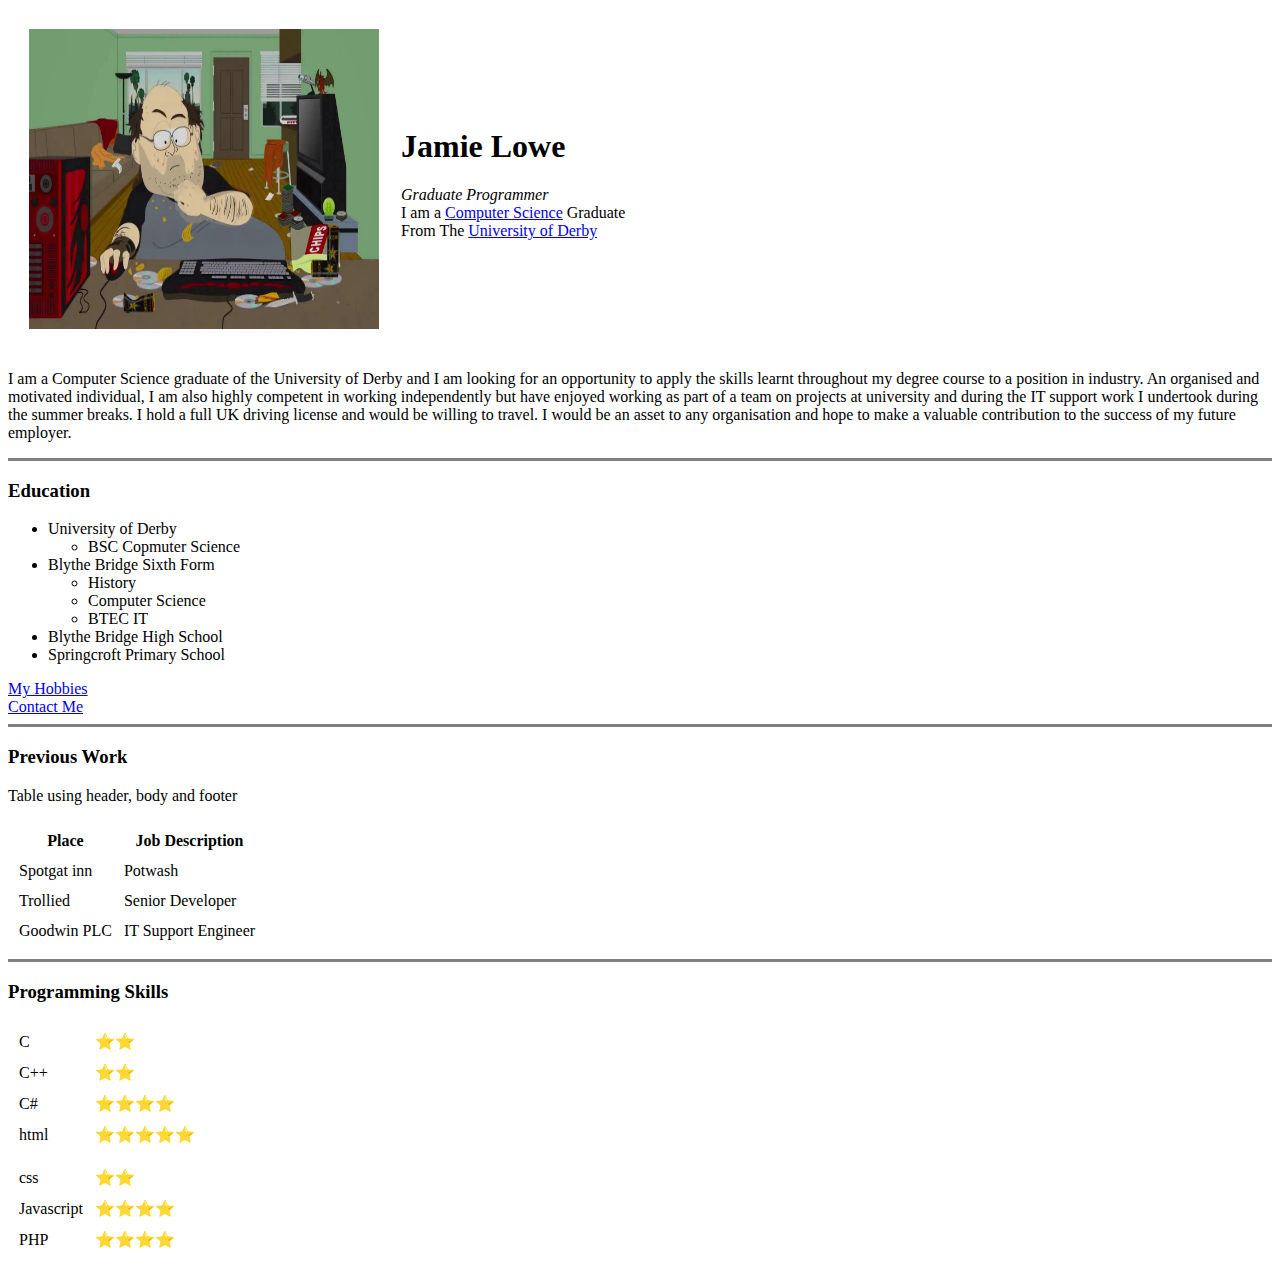
==== index.html @ 84a6593a "Update index.html" ====
<!DOCTYPE html>
<html lang="en" dir="ltr">

<head>
  <meta charset="utf-8">
  <meta property="og:title" content="test">
  <meta property="og:type" content="website">
  <meta property="og:image" content="Pics/spguy.jpg"> 
  <meta property="og:url"  content="https://jam1elowe.github.io/CV-Rep/">
  <meta property="og:description" content="Hello open graph">
  
  
  <title>Jamie</title>  
</head>


<body>
  <table cellspacing="20">
    <tr>
      <td><img src="Pics/spguy.jpg" alt="Jamie Profile Pic" width="350" height="300"></td>
      <td>
        <h1>Jamie Lowe </h1>
        <p><em>Graduate Programmer</em><br>
          I am a <a href="https://en.wikipedia.org/wiki/Computer_science">Computer Science</a> Graduate<br>
          From The <a href="https://www.derby.ac.uk/">University of Derby</a>
        </p>
      </td>
    </tr>
  </table>
  <p>
    I am a Computer Science graduate of the University of Derby and I am looking for an opportunity to apply the skills
    learnt throughout my degree course to a position in industry. An organised and motivated individual, I am also highly
    competent in working independently but have enjoyed working as part of a team on projects at university and during
    the IT support work I undertook during the summer breaks. I hold a full UK driving license and would be willing to
    travel. I would be an asset to any organisation and hope to make a valuable contribution to the success of
    my future employer.
  </p>
  <hr size="3" noshade>

  <h3>Education</h3>

  <ul>
    <li>University of Derby</li>
    <ul>
      <li>BSC Copmuter Science</li>
    </ul>
    <li>Blythe Bridge Sixth Form</li>
    <ul>
      <li>History</li>
      <li>Computer Science</li>
      <li>BTEC IT</li>
    </ul>
    <li>Blythe Bridge High School</li>
    <li>Springcroft Primary School</li>

  </ul>
  <a href="hobbies.html"> My Hobbies</a><br>
  <a href="contact.html">Contact Me </a>
  <hr size="3" noshade>

  <h3>Previous Work</h3>
  <p>Table using header, body and footer</p>
  <table cellspacing="10">
    <thead>
      <tr>
        <th>Place</th>
        <th>Job Description</th>
      </tr>
    </thead>
    <tbody>
      <tr>
        <td>Spotgat inn</td>
        <td>Potwash</td>
      </tr>
      <tr>
        <td>Trollied</td>
        <td>Senior Developer</td>
      </tr>
      <tr>
        <td>Goodwin PLC</td>
        <td>IT Support Engineer</td>
      </tr>
    </tbody>
    <tfoot>
    </tfoot>
  </table>
</body>
<hr size="3" noshade>

<h3>Programming Skills</h3>
<table cellspacing = "10">
  <tr>
    <td>C</td>
    <td>⭐⭐</td>
  </tr>
  <tr>
    <td>C++</td>
    <td>⭐⭐</td>
  </tr>
  <tr>
    <td>C#</td>
    <td>⭐⭐⭐⭐</td>
  </tr>
  <tr>
    <td>html</td>
    <td>⭐⭐⭐⭐⭐</td>
  </tr>
  </td>
  <td>
    <tr>
      <td>css</td>
      <td>⭐⭐</td>
    </tr>
    <tr>
      <td>Javascript</td>
      <td>⭐⭐⭐⭐</td>
    </tr>
    <tr>
      <td>PHP</td>
      <td>⭐⭐⭐⭐</td>
    </tr>
  </td>
  </tr>
</table>




</html>

<!--
  With this version of the website we took a look at html tables which can be
  used to create a visible table or to organise an entire website

  We used a table to format the way the webpage looked putting the image in a
  table row along with the data to format the page to improve its appearance.
  We also changed the tables cell spacing to create a bigger gap between the cells
  in the table.


  We also added a programming skills ratig table at the bottom of the page using
  a nested table to split two rows in half.


-->
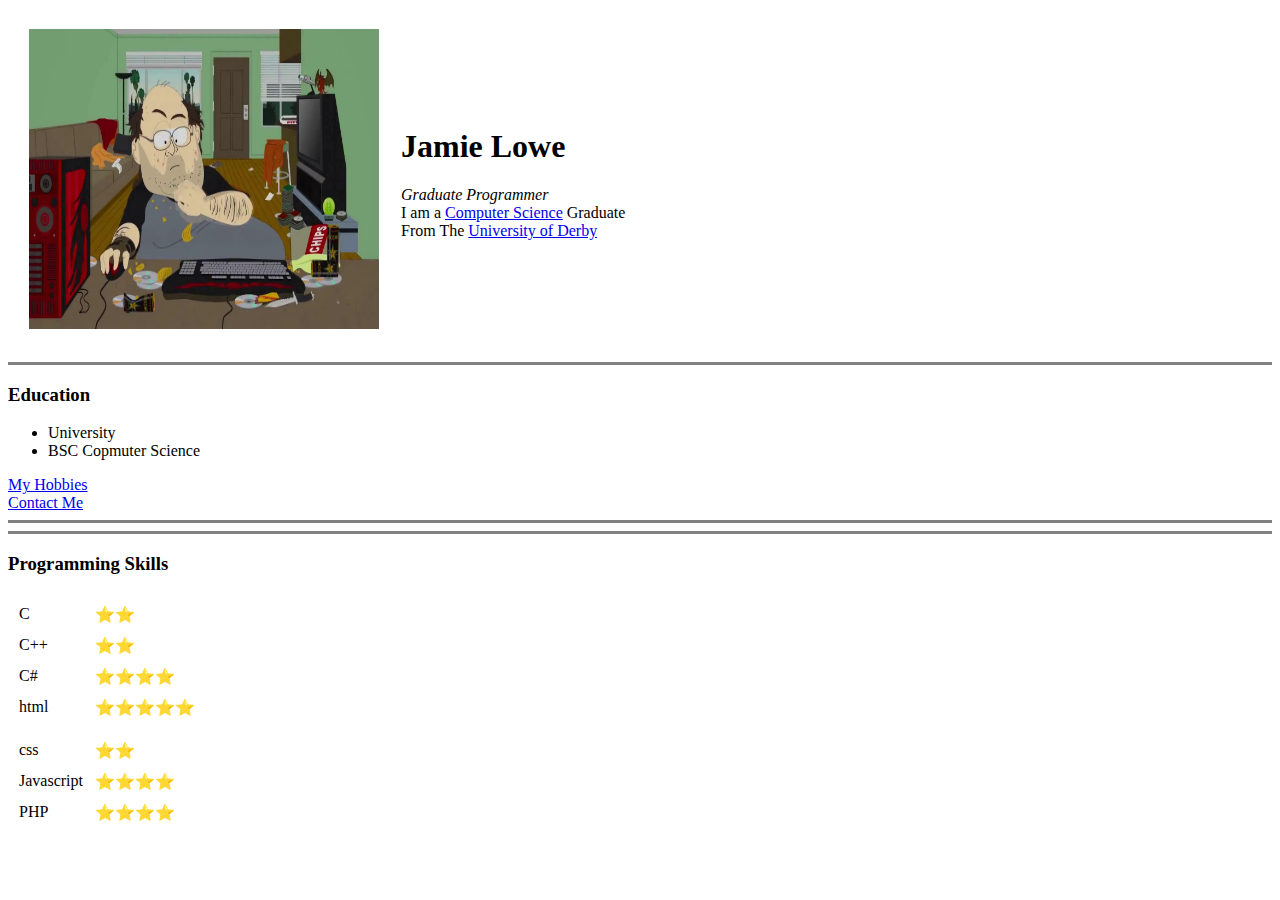
==== commit fc91f847: "Update index.html" ====
--- a/index.html
+++ b/index.html
@@ -5,7 +5,7 @@
   <meta charset="utf-8">
   <meta property="og:title" content="test">
   <meta property="og:type" content="website">
-  <meta property="og:image" content="Pics/spguy.jpg"> 
+  <meta property="og:image" content="https://jam1elowe.github.io/CV-Rep/Pics/spguy.jpg"> 
   <meta property="og:url"  content="https://jam1elowe.github.io/CV-Rep/">
   <meta property="og:description" content="Hello open graph">
   
@@ -27,63 +27,20 @@
       </td>
     </tr>
   </table>
-  <p>
-    I am a Computer Science graduate of the University of Derby and I am looking for an opportunity to apply the skills
-    learnt throughout my degree course to a position in industry. An organised and motivated individual, I am also highly
-    competent in working independently but have enjoyed working as part of a team on projects at university and during
-    the IT support work I undertook during the summer breaks. I hold a full UK driving license and would be willing to
-    travel. I would be an asset to any organisation and hope to make a valuable contribution to the success of
-    my future employer.
-  </p>
+  
   <hr size="3" noshade>
 
   <h3>Education</h3>
 
   <ul>
-    <li>University of Derby</li>
-    <ul>
-      <li>BSC Copmuter Science</li>
-    </ul>
-    <li>Blythe Bridge Sixth Form</li>
-    <ul>
-      <li>History</li>
-      <li>Computer Science</li>
-      <li>BTEC IT</li>
-    </ul>
-    <li>Blythe Bridge High School</li>
-    <li>Springcroft Primary School</li>
-
-  </ul>
+    <li>University</li>    
+    <li>BSC Copmuter Science</li>
+   </ul> 
+    
   <a href="hobbies.html"> My Hobbies</a><br>
   <a href="contact.html">Contact Me </a>
-  <hr size="3" noshade>
-
-  <h3>Previous Work</h3>
-  <p>Table using header, body and footer</p>
-  <table cellspacing="10">
-    <thead>
-      <tr>
-        <th>Place</th>
-        <th>Job Description</th>
-      </tr>
-    </thead>
-    <tbody>
-      <tr>
-        <td>Spotgat inn</td>
-        <td>Potwash</td>
-      </tr>
-      <tr>
-        <td>Trollied</td>
-        <td>Senior Developer</td>
-      </tr>
-      <tr>
-        <td>Goodwin PLC</td>
-        <td>IT Support Engineer</td>
-      </tr>
-    </tbody>
-    <tfoot>
-    </tfoot>
-  </table>
+  <hr size="3" noshade> 
+ 
 </body>
 <hr size="3" noshade>
 
@@ -122,24 +79,6 @@
   </td>
   </tr>
 </table>
+</html>
 
 
-
-
-</html>
-
-<!--
-  With this version of the website we took a look at html tables which can be
-  used to create a visible table or to organise an entire website
-
-  We used a table to format the way the webpage looked putting the image in a
-  table row along with the data to format the page to improve its appearance.
-  We also changed the tables cell spacing to create a bigger gap between the cells
-  in the table.
-
-
-  We also added a programming skills ratig table at the bottom of the page using
-  a nested table to split two rows in half.
-
-
--->
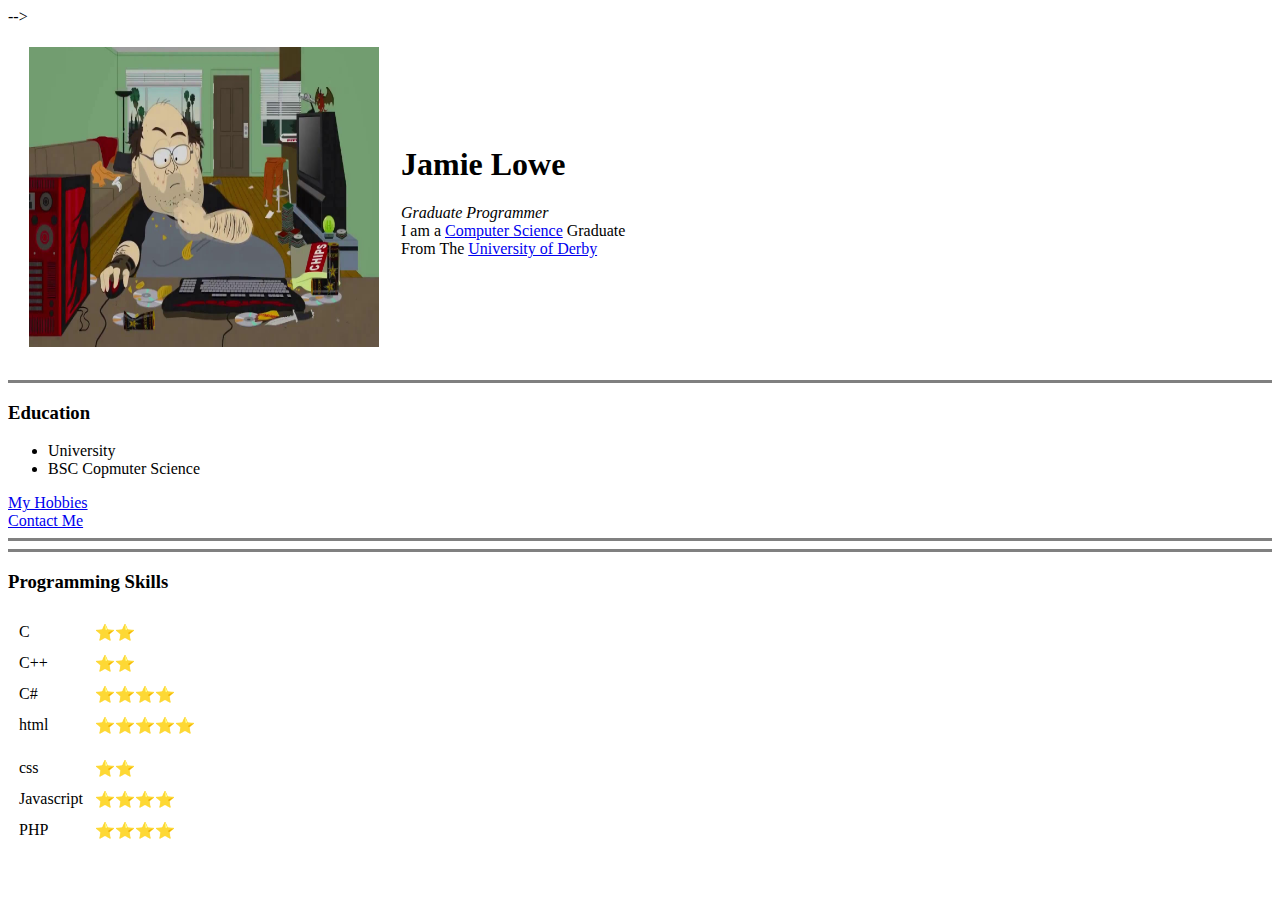
==== commit 736a8fbf: "Update index.html" ====
--- a/index.html
+++ b/index.html
@@ -8,6 +8,7 @@
   <meta property="og:image" content="https://jam1elowe.github.io/CV-Rep/Pics/spguy.jpg"> 
   <meta property="og:url"  content="https://jam1elowe.github.io/CV-Rep/">
   <meta property="og:description" content="Hello open graph">
+  <! -- <meta property="fb:app_id" content="ХХХХХХХХХХХХХХХ" /> -->
   
   
   <title>Jamie</title>  
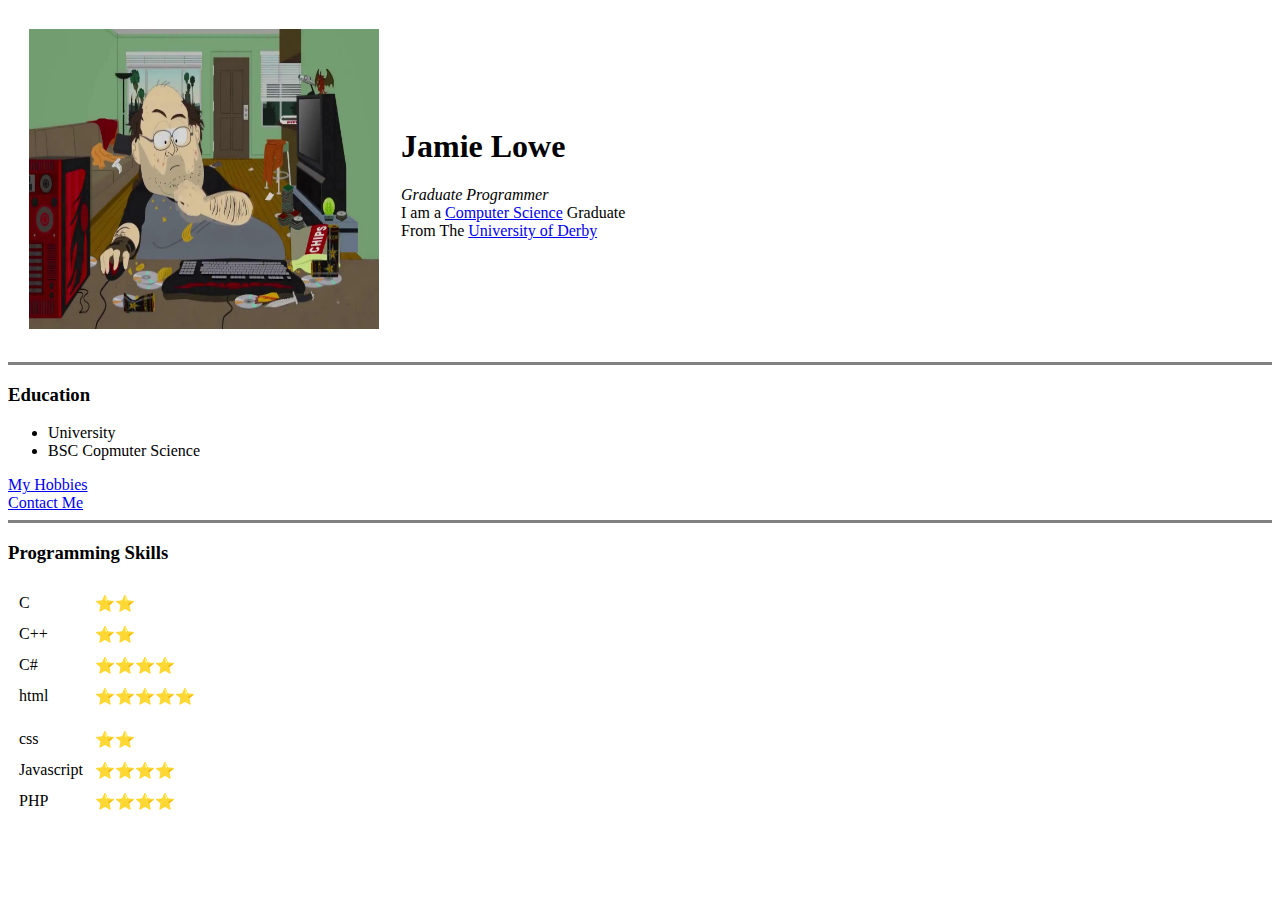
==== commit 049c83f8: "Update index.html" ====
--- a/index.html
+++ b/index.html
@@ -8,7 +8,7 @@
   <meta property="og:image" content="https://jam1elowe.github.io/CV-Rep/Pics/spguy.jpg"> 
   <meta property="og:url"  content="https://jam1elowe.github.io/CV-Rep/">
   <meta property="og:description" content="Hello open graph">
-  <! -- <meta property="fb:app_id" content="ХХХХХХХХХХХХХХХ" /> -->
+  <!-- <meta property="fb:app_id" content="ХХХХХХХХХХХХХХХ" /> -->
   
   
   <title>Jamie</title>  
@@ -39,9 +39,7 @@
    </ul> 
     
   <a href="hobbies.html"> My Hobbies</a><br>
-  <a href="contact.html">Contact Me </a>
-  <hr size="3" noshade> 
- 
+  <a href="contact.html">Contact Me </a> 
 </body>
 <hr size="3" noshade>
 
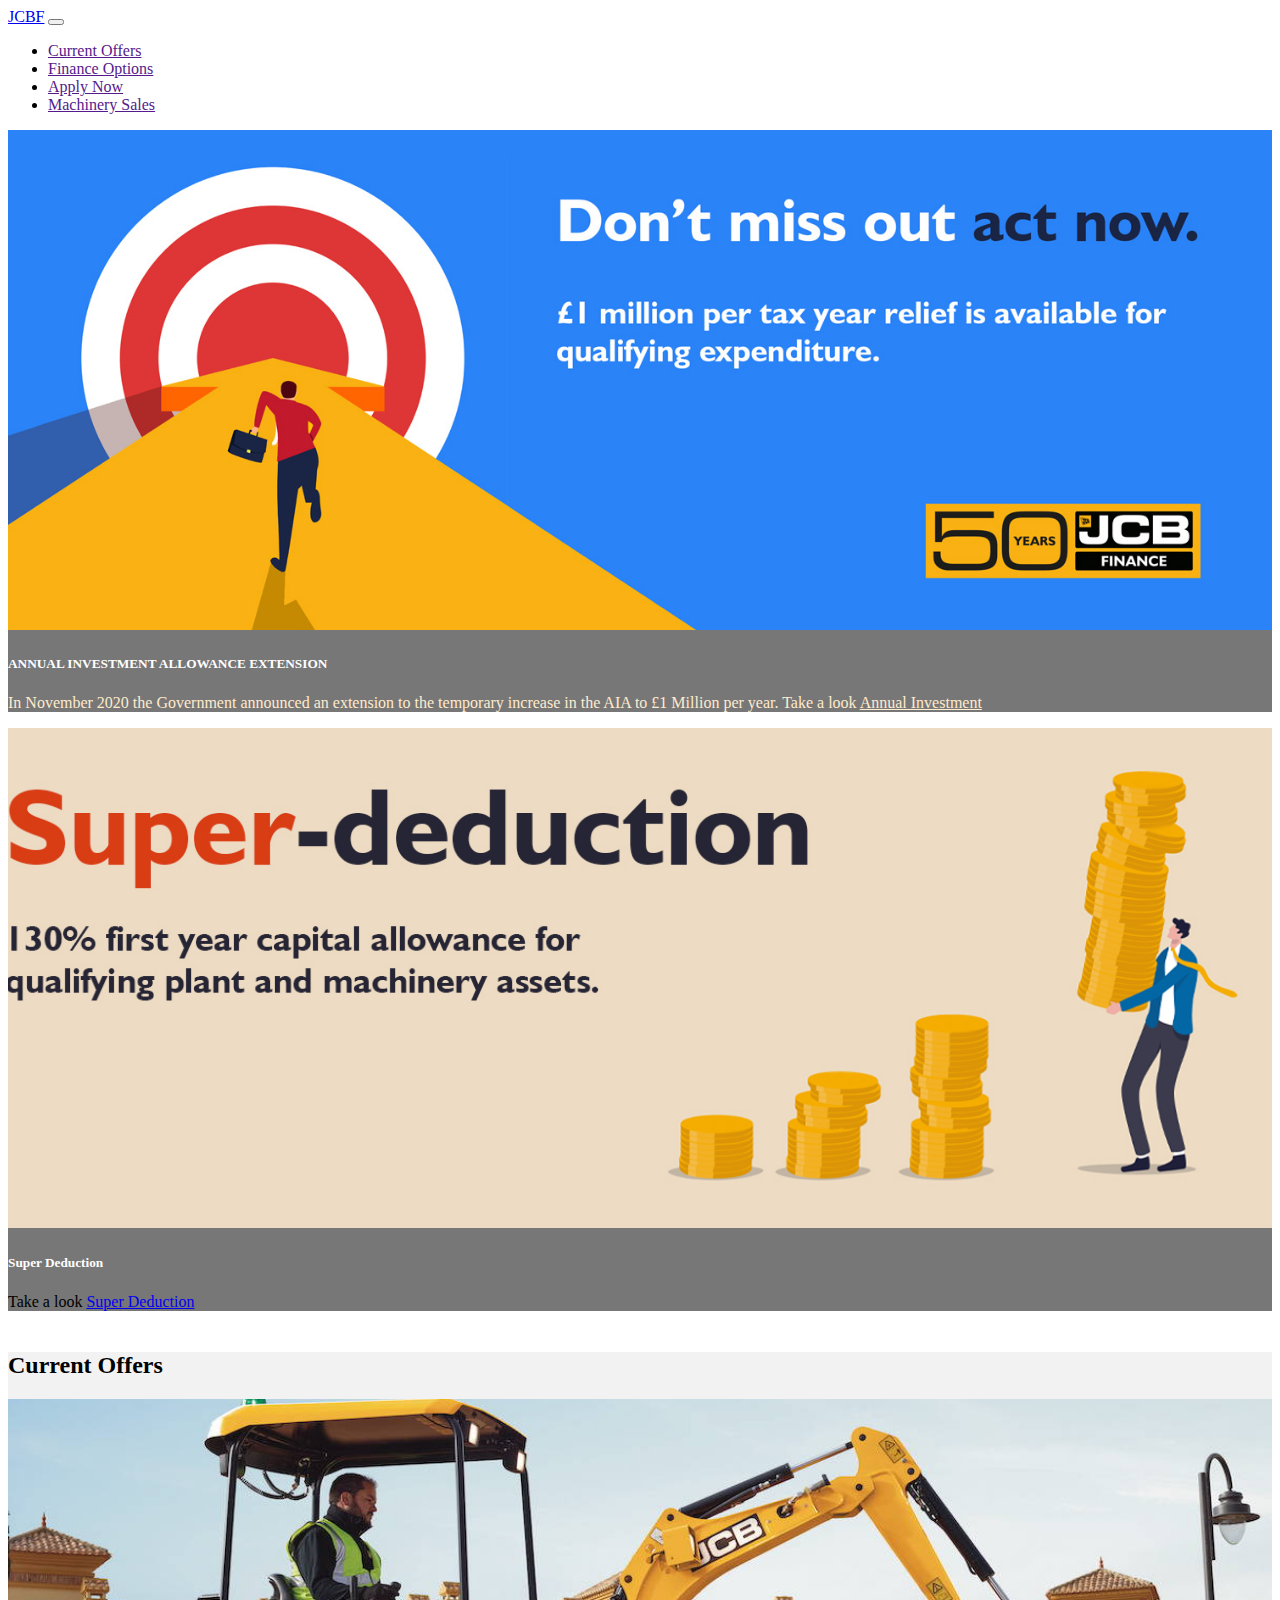
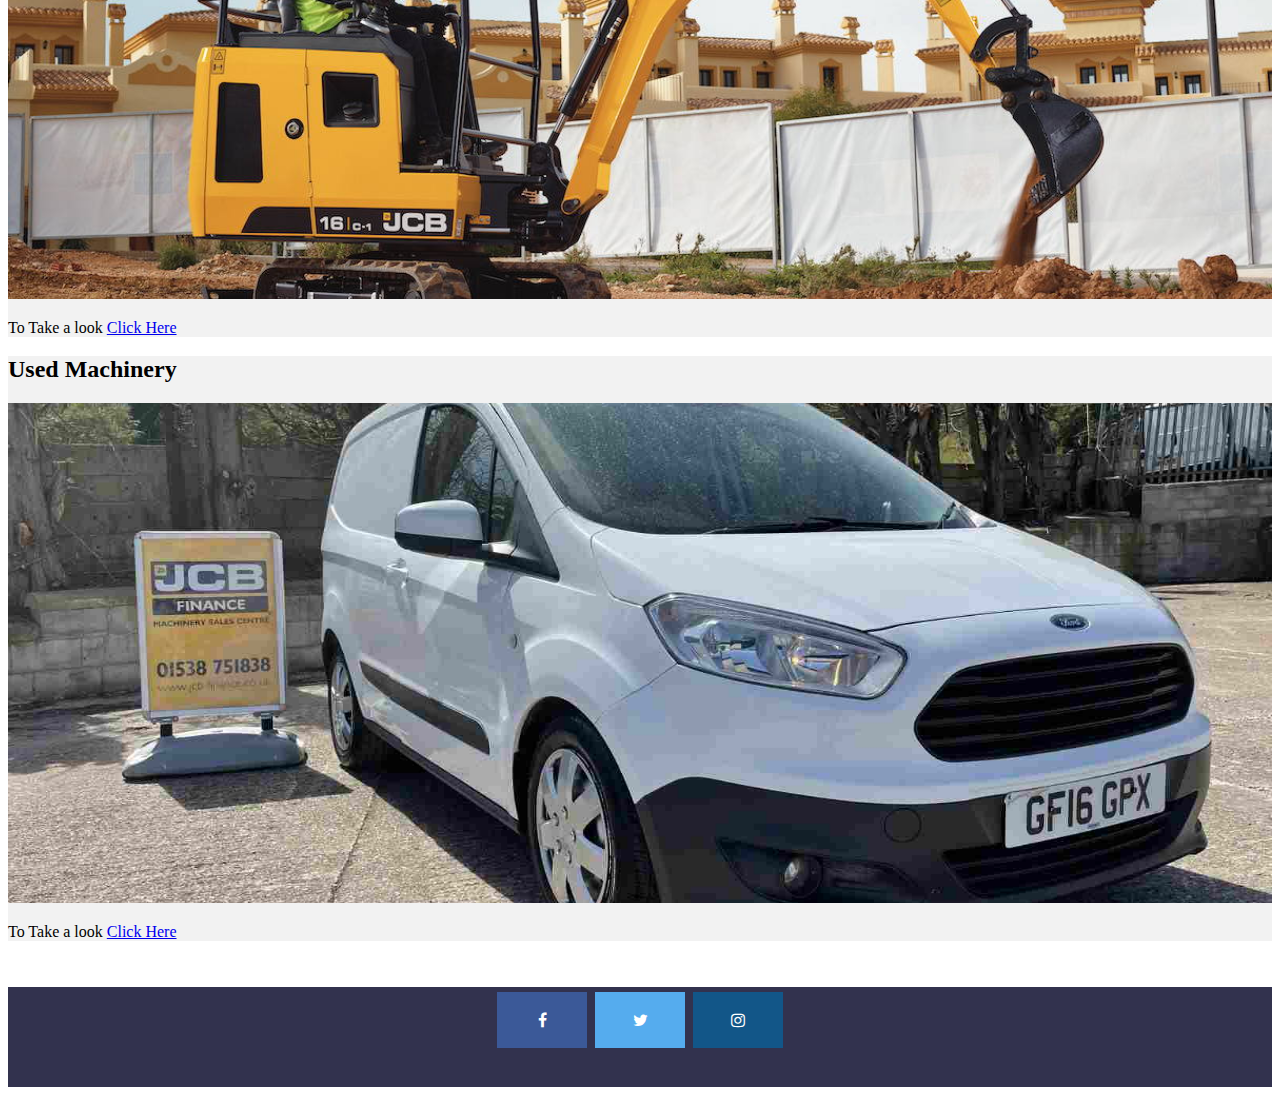
==== commit ade00527: "Demo Open-Graph site" ====
--- a/index.html
+++ b/index.html
@@ -1,83 +1,91 @@
-<!DOCTYPE html>
-<html lang="en" dir="ltr">
+<!doctype html>
+<html lang="en">
+  <head>
+    <!-- Required meta tags -->
+    <meta charset="utf-8">
+    <meta name="viewport" content="width=device-width, initial-scale=1, shrink-to-fit=no">
+    <link rel="stylesheet" href="https://cdnjs.cloudflare.com/ajax/libs/font-awesome/4.7.0/css/font-awesome.min.css">
+    <link rel = "stylesheet" type = "text/css" href= "css/style.css">
+    <!-- Bootstrap CSS -->
+    <link rel="stylesheet" href="https://cdn.jsdelivr.net/npm/bootstrap@4.5.3/dist/css/bootstrap.min.css" integrity="sha384-TX8t27EcRE3e/ihU7zmQxVncDAy5uIKz4rEkgIXeMed4M0jlfIDPvg6uqKI2xXr2" crossorigin="anonymous">
+    <link rel="stylesheet" href="https://cdnjs.cloudflare.com/ajax/libs/font-awesome/4.7.0/css/font-awesome.min.css">
+    <script src="https://code.jquery.com/jquery-3.5.1.slim.min.js" integrity="sha384-DfXdz2htPH0lsSSs5nCTpuj/zy4C+OGpamoFVy38MVBnE+IbbVYUew+OrCXaRkfj" crossorigin="anonymous"></script>
+    <script src="https://code.jquery.com/jquery-3.5.1.slim.min.js" integrity="sha384-DfXdz2htPH0lsSSs5nCTpuj/zy4C+OGpamoFVy38MVBnE+IbbVYUew+OrCXaRkfj" crossorigin="anonymous"></script>
+    <script src="https://cdn.jsdelivr.net/npm/popper.js@1.16.1/dist/umd/popper.min.js" integrity="sha384-9/reFTGAW83EW2RDu2S0VKaIzap3H66lZH81PoYlFhbGU+6BZp6G7niu735Sk7lN" crossorigin="anonymous"></script>
+    <script src="https://cdn.jsdelivr.net/npm/bootstrap@4.5.3/dist/js/bootstrap.bundle.min.js" integrity="sha384-ho+j7jyWK8fNQe+A12Hb8AhRq26LrZ/JpcUGGOn+Y7RsweNrtN/tE3MoK7ZeZDyx" crossorigin="anonymous"></script>
+    <script src="https://cdn.jsdelivr.net/npm/bootstrap@4.5.3/dist/js/bootstrap.min.js" integrity="sha384-w1Q4orYjBQndcko6MimVbzY0tgp4pWB4lZ7lr30WKz0vr/aWKhXdBNmNb5D92v7s" crossorigin="anonymous"></script>
+    <title>JCBF</title>
+  </head>
+  <body>
 
-<head>
-  <meta charset="utf-8">
-  <meta property="og:title" content="test">
-  <meta property="og:type" content="website">
-  <meta property="og:image" content="https://jam1elowe.github.io/CV-Rep/Pics/spguy.jpg"> 
-  <meta property="og:url"  content="https://jam1elowe.github.io/CV-Rep/">
-  <meta property="og:description" content="Hello open graph">
-  <!-- <meta property="fb:app_id" content="ХХХХХХХХХХХХХХХ" /> -->
-  
-  
-  <title>Jamie</title>  
-</head>
+<!-- creating a navbar using bootstrap classes -->
+    <nav class="navbar navbar-fixed-top navbar-expand-lg navbar-light bg-warning" id="mainNavBar">
+        <a class="navbar-brand" href="index.html">JCBF</a>
+        <button class="navbar-toggler" type="button" data-toggle="collapse" data-target="#myNavBar">
+            <span class="navbar-toggler-icon"></span>
+        </button>
 
+        <div class="collapse navbar-collapse" id="myNavBar">
+          <ul class="nav navbar-nav ml-auto">
+            <li class "navbar-item"><a class="nav-link" href="">Current Offers</a></li>
+            <li class "navbar-item"><a class="nav-link" href="">Finance Options</a></li>
+			      <li class "navbar-item"><a class="nav-link" href="">Apply Now</a></li>
+            <li class "navbar-item"><a class="nav-link" href="">Machinery Sales</a></li>
+          </ul>
+        </div>
+    </nav>
 
-<body>
-  <table cellspacing="20">
-    <tr>
-      <td><img src="Pics/spguy.jpg" alt="Jamie Profile Pic" width="350" height="300"></td>
-      <td>
-        <h1>Jamie Lowe </h1>
-        <p><em>Graduate Programmer</em><br>
-          I am a <a href="https://en.wikipedia.org/wiki/Computer_science">Computer Science</a> Graduate<br>
-          From The <a href="https://www.derby.ac.uk/">University of Derby</a>
-        </p>
-      </td>
-    </tr>
-  </table>
-  
-  <hr size="3" noshade>
+<div id="carouselExampleInterval" class="carousel slide my-carousel" data-ride="carousel">
+  <div class="carousel-inner">
+    <div class="carousel-item active">
+        <img src="imgs/Carousel-1.jpg" class="Carousel-img" alt="..."> 
+        <div class="carousel-caption d-none d-md-block">
+          <h5>ANNUAL INVESTMENT ALLOWANCE EXTENSION</h5>
+          <p style="color: blanchedalmond;">In November 2020 the Government announced an extension to the temporary increase in the AIA to £1 Million per year. Take a look <a style="color: blanchedalmond;" href="Investment.html">Annual Investment</a> </p>
+        </div>       
+    </div>
+    <div class="carousel-item">
+        <img src="imgs/Carousel-2.jpg" class="Carousel-img" alt="...">
+        <div class="carousel-caption d-none d-md-block">
+          <h5>Super Deduction</h5>
+          <p style="color: black;">Take a look <a href="super-deduction.html">Super Deduction</a></p>
+        </div>       
+    </div>
+  </div>
+  <a class="carousel-control-prev" href="#carouselExampleInterval" role="button" data-slide="prev">
+      <span class="carousel-control-prev-icon" aria-hidden="true"></span>
+      <span class="sr-only">Previous</span>
+    </a>
+    <a class="carousel-control-next" href="#carouselExampleInterval" role="button" data-slide="next">
+      <span class="carousel-control-next-icon" aria-hidden="true"></span>
+      <span class="sr-only">Next</span>
+    </a>
+</div>
 
-  <h3>Education</h3>
+<div class="container">
+  <div class="row">
+    <div class="col-md-12 col-lg-6 deal-panel">
+      <h2>Current Offers</h2>
+      <img src="imgs/Vehicles/digger.jpg" alt="ipad-img">
+      <p>To Take a look <a href="#">Click Here</a></p>
+    </div>
 
-  <ul>
-    <li>University</li>    
-    <li>BSC Copmuter Science</li>
-   </ul> 
-    
-  <a href="hobbies.html"> My Hobbies</a><br>
-  <a href="contact.html">Contact Me </a> 
+    <div class="col-md-12 col-lg-6 deal-panel">
+      <h2>Used Machinery</h2>
+      <img src="imgs/Vehicles/Transit.jpg" alt="laptop-img">
+      <p>To Take a look <a href="#">Click Here</a></p>
+
+    </div>
+  </div>
+</div>
+
+<div class="footer">
+  <div class="col-sm-12">
+    <a href="#" class="fa fa-facebook"></a>
+    <a href="#" class="fa fa-twitter"></a>
+    <a href="#" class="fa fa-instagram"></a>
+  </div>
+</div>
+
 </body>
-<hr size="3" noshade>
-
-<h3>Programming Skills</h3>
-<table cellspacing = "10">
-  <tr>
-    <td>C</td>
-    <td>⭐⭐</td>
-  </tr>
-  <tr>
-    <td>C++</td>
-    <td>⭐⭐</td>
-  </tr>
-  <tr>
-    <td>C#</td>
-    <td>⭐⭐⭐⭐</td>
-  </tr>
-  <tr>
-    <td>html</td>
-    <td>⭐⭐⭐⭐⭐</td>
-  </tr>
-  </td>
-  <td>
-    <tr>
-      <td>css</td>
-      <td>⭐⭐</td>
-    </tr>
-    <tr>
-      <td>Javascript</td>
-      <td>⭐⭐⭐⭐</td>
-    </tr>
-    <tr>
-      <td>PHP</td>
-      <td>⭐⭐⭐⭐</td>
-    </tr>
-  </td>
-  </tr>
-</table>
 </html>
-
-
--- a/css/style.css
+++ b/css/style.css
@@ -0,0 +1,70 @@
+img{
+  width: 100%;
+  height:500px;
+  object-fit: cover;
+  object-position: center center;
+}
+
+.my-carousel{
+  color: black;
+  padding-bottom: 5px;
+}
+
+.carousel-inner > .item > img, .carousel-inner > .item > a > img {
+    display: block;
+    height: auto;
+    line-height: 1;
+    margin: 0 auto;
+    max-width: 100%;
+}
+
+.deal-panel{
+  background-color: #f2f2f2;
+}
+
+.carousel-item{
+  height: 100%;
+  width:100%;
+  background: #777;
+  color: white;
+}
+
+.footer{
+  text-align: center;
+  background-color: #32324e;
+  border-top: solid 30px white;
+  border-bottom: solid 5px white;
+  height: 100px;
+}
+
+.fa {
+  padding: 20px;
+  font-size: 30px;
+  width: 50px;
+  text-align: center;
+  text-decoration: none;
+  margin: 5px 2px;
+}
+
+.fa:hover {
+    opacity: 0.7;
+}
+
+.fa-facebook {
+  background: #3B5998;
+  color: white;
+}
+
+.fa-twitter {
+  background: #55ACEE;
+  color: white;
+}
+
+.fa-instagram {
+  background: #125688;
+  color: white;
+}
+
+@media only screen and (min-width: 768px){
+
+}
